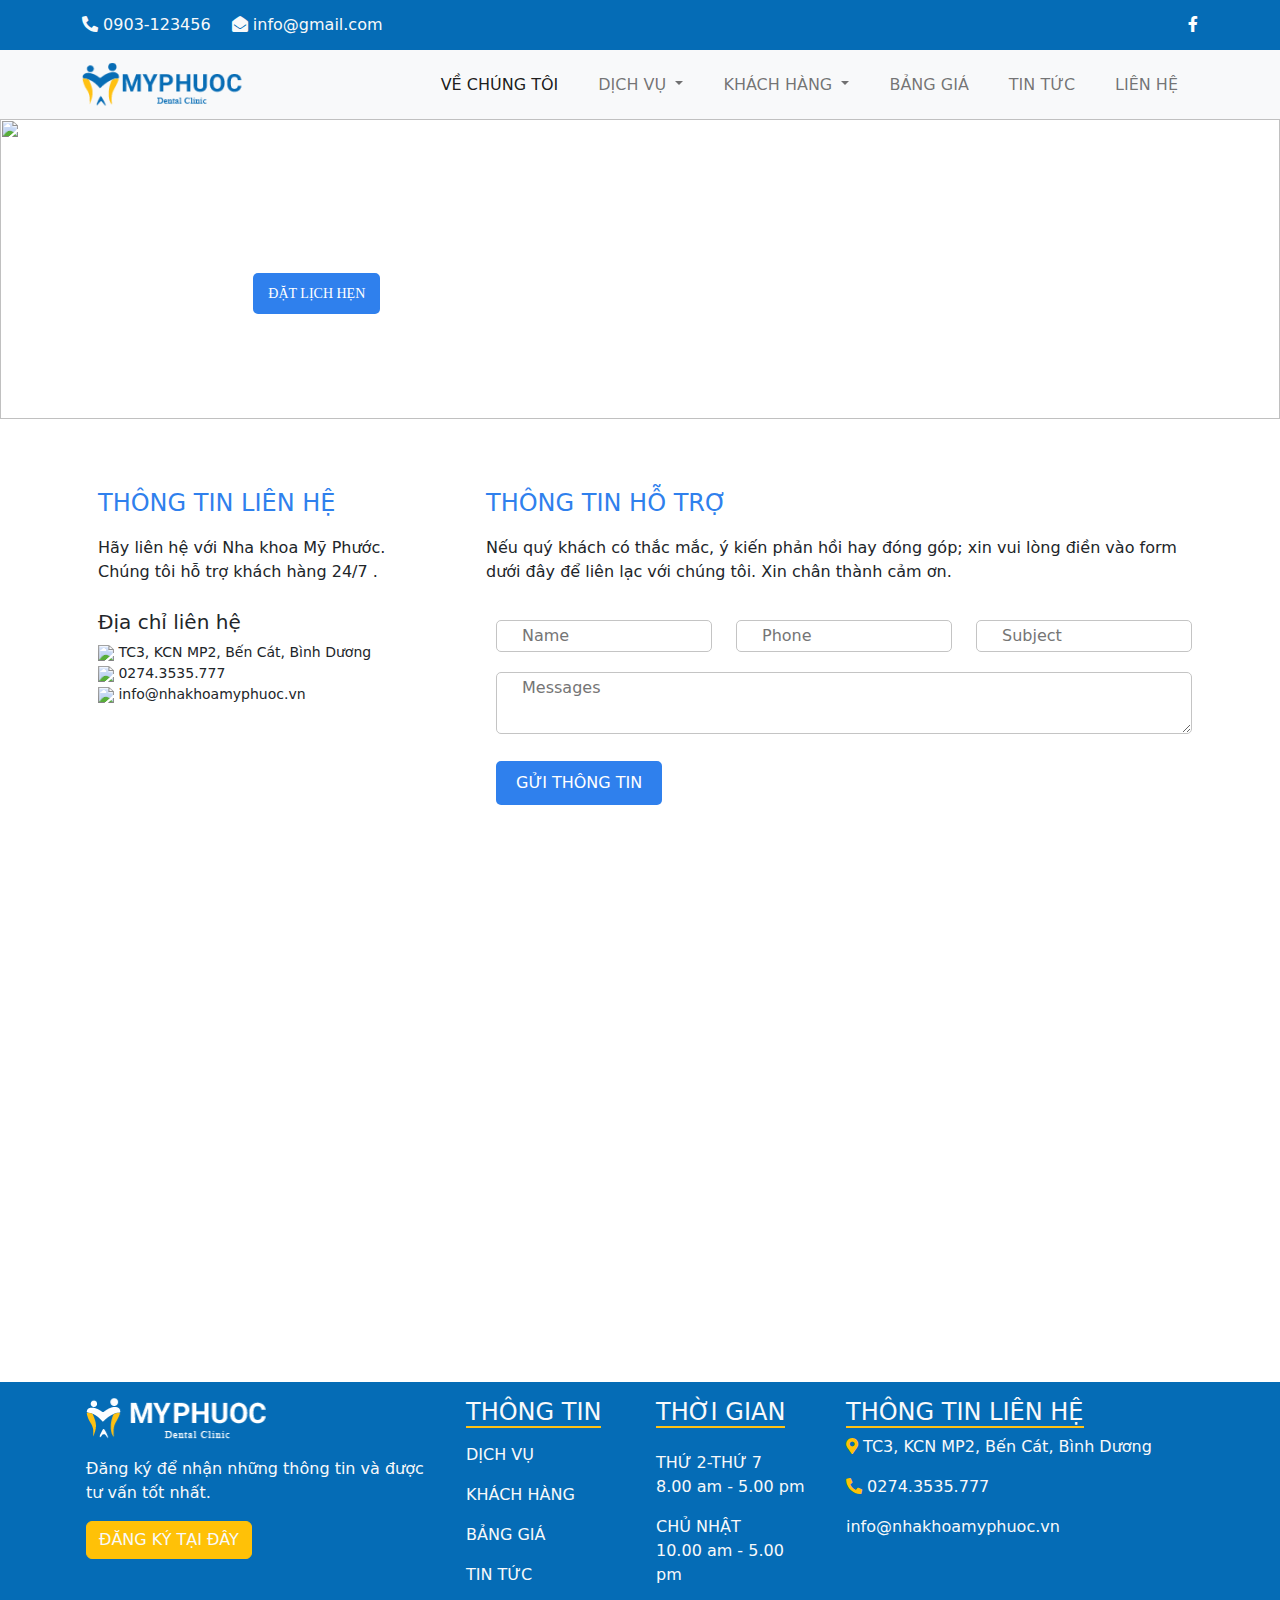
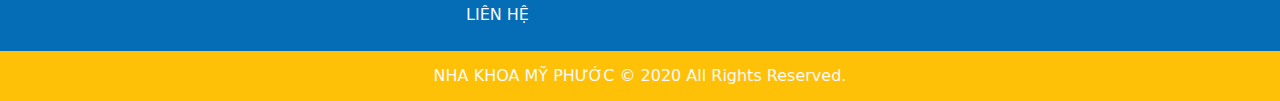
==== contact.html @ 3afd45d8 "Init project" ====
<!doctype html>
<html>
<head>
  <meta charset="utf-8">
  <meta name="viewport" content="width=device-width, initial-scale=1">
  <title>Nha Khoa My Phuoc</title>
  <link rel="stylesheet" href="css/all.min.css">
  <link rel="stylesheet" href="css/bootstrap.css">
  <link rel="stylesheet" href="css/style.css">
  <script src="js/bootstrap.bundle.min.js"></script>
</head>

<body>
  <div class="top-bar bg-primary text-light">
    <div class="container d-flex justify-content-between"> <span><i class="fas fa-phone-alt"></i> 0903-123456 <i class="fas fa-envelope-open ms-3"></i> info@gmail.com</span> <span><a href="#"><i class="fab fa-facebook-f"></i></a></span> </div>
  </div>
  <!--xong phan top bar-->
  <nav class="navbar navbar-expand-lg bg-light">
    <div class="container"> <a class="navbar-brand" href="#"><img src="images/LOGO 2 MPHUOCHC 1.png" alt=""></a>
      <button class="navbar-toggler" type="button" data-bs-toggle="collapse" data-bs-target="#navbarSupportedContent" aria-controls="navbarSupportedContent" aria-expanded="false" aria-label="Toggle navigation"> <span class="navbar-toggler-icon"></span> </button>
      <div class="collapse navbar-collapse" id="navbarSupportedContent">
        <ul class="navbar-nav ms-auto mb-2 mb-lg-0">
          <li class="nav-item"> <a class="nav-link active" aria-current="page" href="index.html">VỀ CHÚNG TÔI</a> </li>
          <li class="nav-item dropdown"> <a class="nav-link dropdown-toggle" href="#" role="button" data-bs-toggle="dropdown" aria-expanded="false"> DỊCH VỤ </a>
            <ul class="dropdown-menu">
              <li><a class="dropdown-item" href="#">BỌC RĂNG SỨ</a></li>
              <li><a class="dropdown-item" href="#">RĂNG SỨ THẨM MỸ</a></li>
              <li><a class="dropdown-item" href="#">TRỔNG IMPLANT</a></li>
              <li><a class="dropdown-item" href="#">NIỀNG RĂNG</a></li>
              <li><a class="dropdown-item" href="#">LẤY CAO RĂNG</a></li>
              <li><a class="dropdown-item" href="#">TRÁM RĂNG THẨM MỸ</a></li>
            </ul>
          </li>
          <li class="nav-item dropdown"> <a class="nav-link dropdown-toggle" href="#" role="button" data-bs-toggle="dropdown" aria-expanded="false"> KHÁCH HÀNG </a>
            <ul class="dropdown-menu">
              <li><a class="dropdown-item" href="#">HÌNH ẢNH</a></li>
              <li><a class="dropdown-item" href="#">CẢM NHẬN</a></li>
            </ul>
          </li>
          <li class="nav-item"> <a class="nav-link" href="#">BẢNG GIÁ</a> </li>
          <li class="nav-item"> <a class="nav-link" href="#">TIN TỨC</a> </li>
          <li class="nav-item"> <a class="nav-link" href="contact.html">LIÊN HỆ</a> </li>
        </ul>
      </div>
    </div>
  </nav>
  <!--xong phan header-->
  <main>
    <div class="contact-banner">
      <div class="row">
        <div class="banner">
          <div class="banner-text col-sm-12 col-md-6 col-lg-6 offset-md-2 offset-lg-2">
            <h4>MY PHUOC CLINIC</h4>
            <h5>Phòng Khám Nha Khoa Mỹ Phước</h5>
            <input type="submit" value="ĐẶT LỊCH HẸN">
          </div>
          <div class="col-12">
            <img src="images/pageheader.PNG">
          </div>
        </div>
      </div> 
    </div>

    <div class="contact-body container">
      <div class="row">
        <div class="lienhe col-sm-12 col-md-4 col-lg-4">
          <h4>THÔNG TIN LIÊN HỆ</h4>
          <p>Hãy liên hệ với Nha khoa Mỹ Phước. Chúng tôi hỗ trợ khách hàng 24/7 .</p>
          <h5>Địa chỉ liên hệ</h5>
          <ul>
            <li>
              <img src="images/location-icon.SVG">
              <span>TC3, KCN MP2, Bến Cát, Bình Dương</span>
            </li>
            <li>
              <img src="images/phone-icon.SVG">
              <span>0274.3535.777</span>
            </li>
            <li>
              <img src="images/email-icon.SVG">
              <span>info@nhakhoamyphuoc.vn</span>
            </li>
          </ul>
        </div>
        <div class="hotro cols-sm-12 col-md-8 col-lg-8">
          <h4>THÔNG TIN HỖ TRỢ</h4>
          <p>Nếu quý khách có thắc mắc, ý kiến phản hồi hay đóng góp; xin vui lòng điền vào form dưới đây để liên lạc với chúng tôi. Xin chân thành cảm ơn.</p>
          <div class="form-hotro row">
            <div class="col-sm-12 col-md-4 col-lg-4">
              <input type="text" placeholder="Name">
            </div>
            <div class="col-sm-12 col-md-4 col-lg-4">
              <input type="phone" placeholder="Phone">
            </div>
            <div class="col-sm-12 col-md-4 col-lg-4">
              <input type="text" placeholder="Subject">
            </div>      
          </div>
          <div class="form-hotro row">
            <div class="message col-12">
              <textarea placeholder="Messages"></textarea>
            </div>
          </div>
          <input class="contact-gui" type="submit" value="GỬI THÔNG TIN">
        </div>
      </div>
    </div>

    <div class="contact-map">
      <iframe src="https://www.google.com/maps/embed?pb=!1m18!1m12!1m3!1d1003450.3275724784!2d106.03566026180692!3d10.755445960816507!2m3!1f0!2f0!3f0!3m2!1i1024!2i768!4f13.1!3m3!1m2!1s0x317529292e8d3dd1%3A0xf15f5aad773c112b!2sHo%20Chi%20Minh%20City%2C%20Vietnam!5e0!3m2!1sen!2s!4v1705859568864!5m2!1sen!2s" width="600" height="450" style="border:0;" allowfullscreen="" loading="lazy" referrerpolicy="no-referrer-when-downgrade"></iframe>
    </div>

  </main>
  <footer class="bg-primary text-light">
    <div class="container">
      <div class="row">
        <div class="col-12 col-sm-6 col-md-6 col-lg-4 p-3"> <a href="#"><img src="images/logo_footer.png" alt=""></a>
          <p class="pt-3">Đăng ký để nhận những thông tin và được tư vấn tốt nhất.</p>
          <button type="button" class="btn btn-warning text-light">ĐĂNG KÝ TẠI ĐÂY</button>
        </div>
        <div class="col-12 col-sm-6 col-md-6 col-lg-2 p-3">
          <h4> <span class="gach-chan"> THÔNG TIN </span></h4>
          <ul class="navbar-nav">
            <li class="nav-item"> <a href="#" class="nav-link">DỊCH VỤ</a></li>
            <li class="nav-item"> <a href="#" class="nav-link">KHÁCH HÀNG </a></li>
            <li class="nav-item"> <a href="#" class="nav-link">BẢNG GIÁ</a></li>
            <li class="nav-item"> <a href="#" class="nav-link">TIN TỨC</a></li>
            <li class="nav-item"> <a href="#" class="nav-link">LIÊN HỆ</a></li>
          </ul>
        </div>
        <div class="col-12 col-sm-6 col-md-6 col-lg-2 p-3">
          <h4> <span class="gach-chan"> THỜI GIAN </span></h4>
          <p class="pt-3">THỨ 2-THỨ 7 <br>
          8.00 am - 5.00 pm </p>
          <p>CHỦ NHẬT <br>
          10.00 am - 5.00 pm</p>
        </div>
        <div class="col-12 col-sm-6 col-md-6 col-lg-4 p-3">
          <h4> <span class="gach-chan"> THÔNG TIN LIÊN HỆ </span></h4>
          <p> <i class="fas fa-map-marker-alt text-warning"></i> TC3, KCN MP2, Bến Cát, Bình Dương </p>
          <p> <i class="fas fa-phone-alt text-warning"></i> 0274.3535.777</p>
          <p> info@nhakhoamyphuoc.vn</p>
        </div>
      </div>
    </div>
    <div class="bottom-bar bg-warning text-light">
      <p class="text-center">NHA KHOA MỸ PHƯỚC © 2020 All Rights Reserved.</p>
    </div>
  </footer>
</body>
</html>
---- css/style.css ----
@charset "utf-8";
/* CSS Document */
.top-bar{
	width: 100%;height: 50px;line-height: 50px
}
.top-bar a{
	color: white
}
.top-bar a:hover{
	color: #FFC113
}
.navbar .navbar-nav .nav-item .nav-link{
	padding: 8px 20px;border-radius: 5px
}
.navbar .navbar-nav .nav-item .nav-link:hover{
	background-color: #056CB6;color: #FFC113
}
.navbar .navbar-nav .nav-item .dropdown-menu{
	background-color: #056CB6;padding-bottom: 0;padding-top: 0px
}
.navbar .navbar-nav .nav-item .dropdown-menu li{
	border-bottom: 1px solid white
}
.navbar .navbar-nav .nav-item .dropdown-menu .dropdown-item{
	color: white
}
.navbar .navbar-nav .nav-item .dropdown-menu .dropdown-item:hover{
	background-color:#FFC113 
}
main{
	width: 100%;min-height: 600px
}
footer{
	width: 100%;min-height: 300px
}
.gach-chan{
	border-bottom: 2px solid #FFC113 
}
.navbar-nav .nav-item .nav-link:hover{
	color:#FFC113  
}
.bottom-bar{
	width: 100%;height: 50px;line-height: 50px
}
.aboutme a img {
	width: 100%; 
	min-height: 30px
}
.vechungtoi {
	h4 {
		padding: 25px 0 15px 0;
		color: #0d6efd;
	}
	ul {
		list-style: none;
		padding: 10px 0;
	}
	img {
		padding-right: 10px;
	}
	li span {
		font-size: 14px;
	}
	input {
		border-radius: 5px;
		color: #FFF;
		background-color: #0d6efd;
		border: unset;
		padding: 5px 10px;
	}

}

.box1 a img{
	width: 100%
}
.tit b:hover{
	color: #F3FF00;
}
.main2 {
	width: 100%;
	background-image: url("../images/why.JPG");
	background-size:cover;
	background-repeat:no-repeat;

	h4 {
		color: #2F80ED;
		padding: 20px 0;
	}
	h5 {
		color: #2F80ED;
		font-size: 16px;
		font-weight: 300;
	}
	img {
		width: 25px;
		height: 25px;
	}
	.card {
		border: unset;
		background-color: unset;
	}
	.row-custom {
		padding: 10px 0;
	}
}
.feedback {
	.group {
		img {
			width: 100%;
		}

		span {
			position: relative;
			background-color: grey;
			padding: 2px;
		}
		.before {
			top: 25px;
			left: 0;
		}
		.after {
			top: 25px;
			left: calc(50% - 55px);
		}
	}
	
	.xemthem {
		display: flex;
		justify-content: center;
		padding: 80px 0;

		input {
			border: unset;
			background-color: #F2C94C;
			color: #FFF;
			padding: 10px 15px;
			border-radius: 5px;
			font-size: 20px;
		}
		
	}

}
.dichvunoibat {
	.row-custom {
		justify-content: center;
	}
}

.camnhan {
	width: 100%;
	display: flex;
	justify-content: center;
	background-color: #F8FAF5;
	padding: 20px 0;
	margin-bottom: 20px;

	h4,h5 {
		color: #2F80ED;
		text-align: center;
		padding: 10px 0;
	}

	.group {
		display: flex;
		flex-direction: column;
		justify-content: center;
		align-items: center;

		p {
			text-align: center;
			font-size: 14px;
			font-style: italic;
			width: 50%;
			padding: 20px 0;
		}


		img {
			width: 80px;
			height: 80px;
			border-radius: 50%;
		}
	}
}

.tintucnhakhoa {
	width: 100%;
	display: flex;
	justify-content: center;
	padding: 20px 0;
	margin-bottom: 20px;

	h4,h5 {
		color: #2F80ED;
		text-align: center;
		padding: 10px 0;
	}

	.row-custom {
		justify-content: center;
		padding: 15px;
	}
	.group {
		display: flex;
		justify-content: flex-start;
		flex-direction: column;
		padding: 15px 10px;
		h5 {
			text-align: left;
		}
		p {
			height: 50px;
		}
		span {
			font-size: 12px;
		}
		.date {
			color: red;
			padding-right: 15px;
		}
	}
}

.contact-banner {
	.banner {
		img {
			width: 100%;
			height: 300px;
		}

		.banner-text {
			position: absolute;
			font-family: Roboto;
			color: #FFF;
			padding: 40px;

			h5 {
				padding: 10px 0;
			}
			input {
				padding: 10px 15px;
				background-color: #2F80ED;
				border-radius: 5px;
				border: unset;
				font-size: 14px;
				color: #FFF;
				margin-top: 25px;
			}
		}
	}
}

.contact-body {
	padding: 30px 0;

	.lienhe {
		padding: 40px;
		h4 {
			color: #2F80ED;
		}
		p {
			padding: 10px 0;
		}
		ul {
			list-style: none;
			padding: unset;
			li {
				font-size: 14px;
			}
		}
	}

	.hotro {
		padding: 40px;
		h4 {
			color: #2F80ED;
		}
		p {
			padding: 10px 0;
		}
		.form-hotro {
			div {
				input,textarea {
				    padding: 0 25px;
				    width: 100%;
				    line-height: 30px;
				    border: 1px solid #C4C4C4;
				    border-radius: 5px;
				    margin: 10px;
				}
			}
		}
		.contact-gui {
			color: #FFF;
			background-color: #2F80ED;
			padding: 10px 20px;
			border-radius: 5px;
			margin: 10px;
			border: unset;
		}
	}
}

.contact-map {
	padding: 70px 5px;
	iframe {
		width: 100%;
		height: 350px;
	}
}
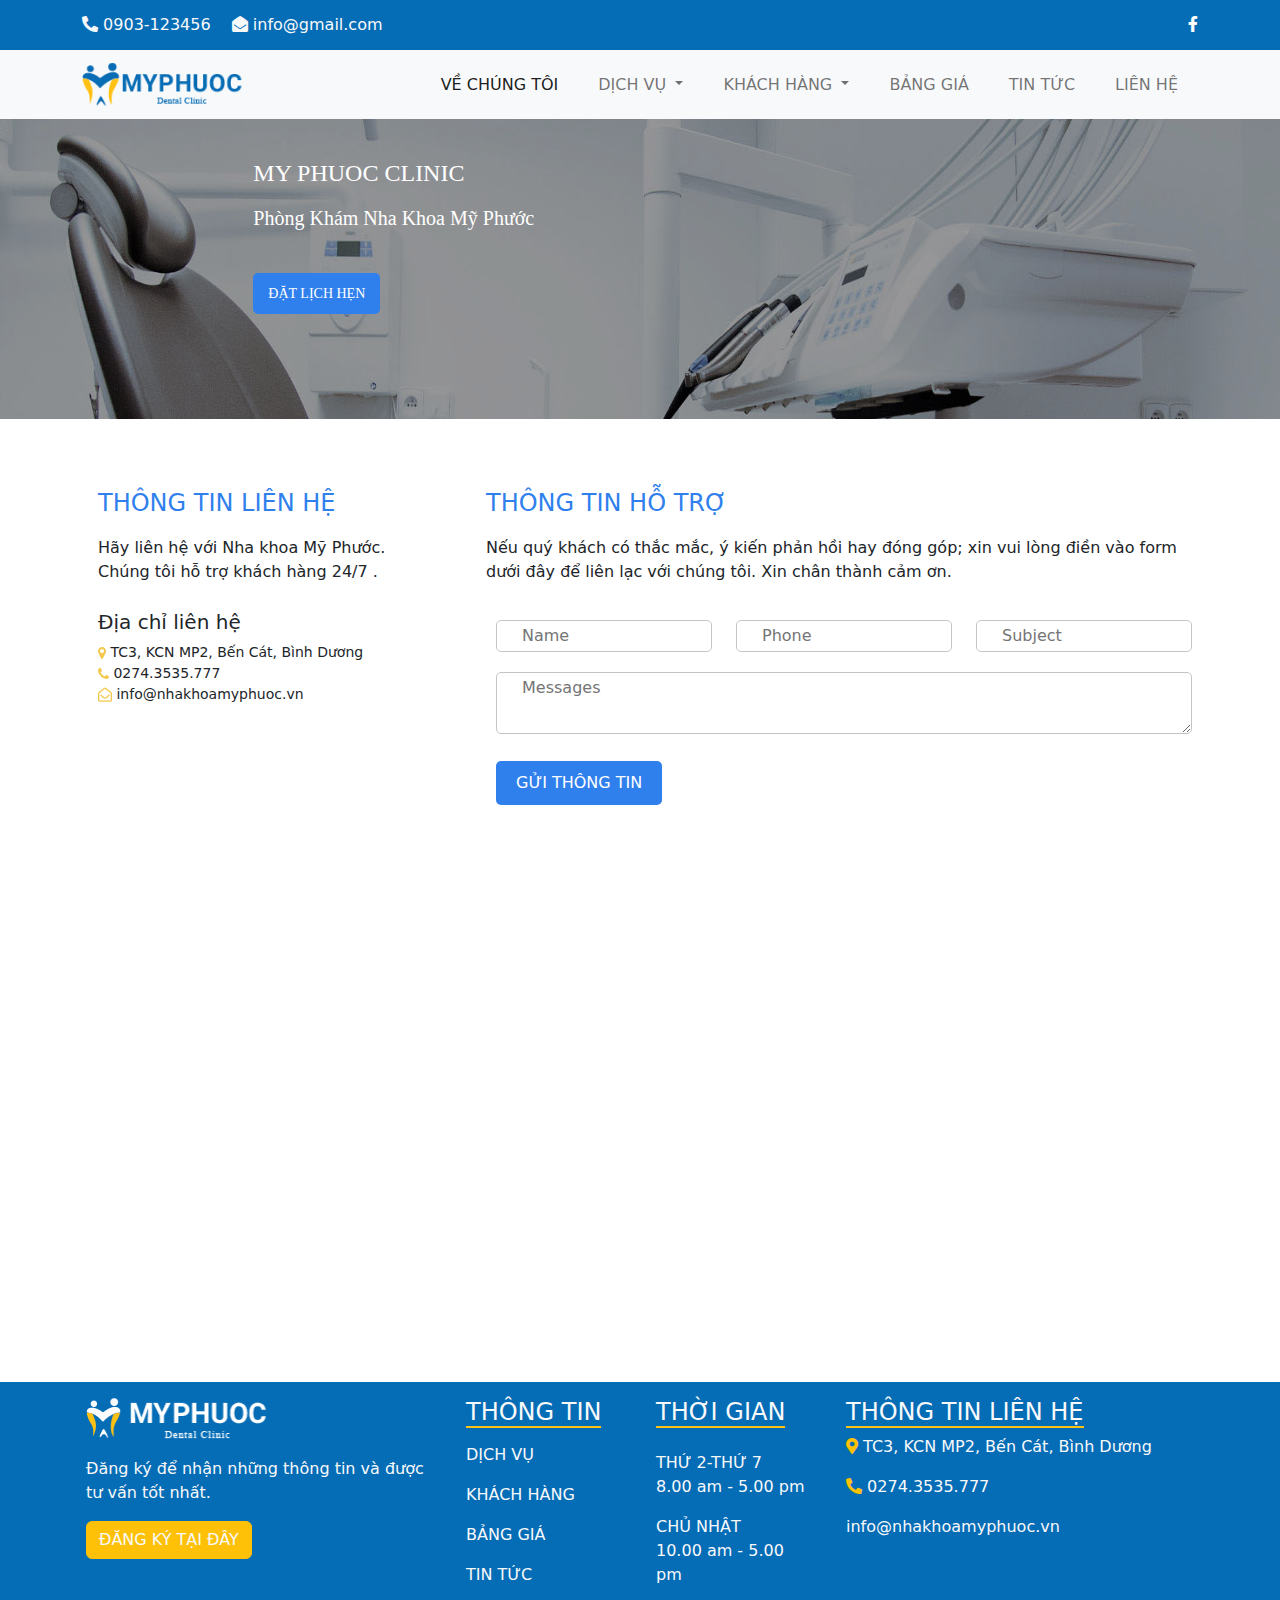
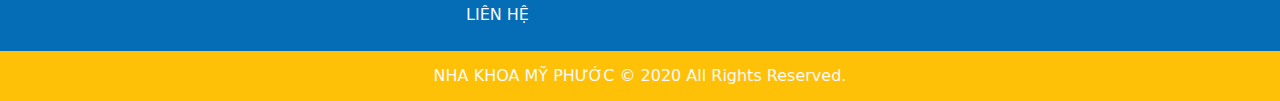
==== commit c753343e: "Correct image name in contact.html" ====
--- a/contact.html
+++ b/contact.html
@@ -55,7 +55,7 @@
             <input type="submit" value="ĐẶT LỊCH HẸN">
           </div>
           <div class="col-12">
-            <img src="images/pageheader.PNG">
+            <img src="images/pageheader.png">
           </div>
         </div>
       </div> 
@@ -69,15 +69,15 @@
           <h5>Địa chỉ liên hệ</h5>
           <ul>
             <li>
-              <img src="images/location-icon.SVG">
+              <img src="images/location-icon.svg">
               <span>TC3, KCN MP2, Bến Cát, Bình Dương</span>
             </li>
             <li>
-              <img src="images/phone-icon.SVG">
+              <img src="images/phone-icon.svg">
               <span>0274.3535.777</span>
             </li>
             <li>
-              <img src="images/email-icon.SVG">
+              <img src="images/email-icon.svg">
               <span>info@nhakhoamyphuoc.vn</span>
             </li>
           </ul>
